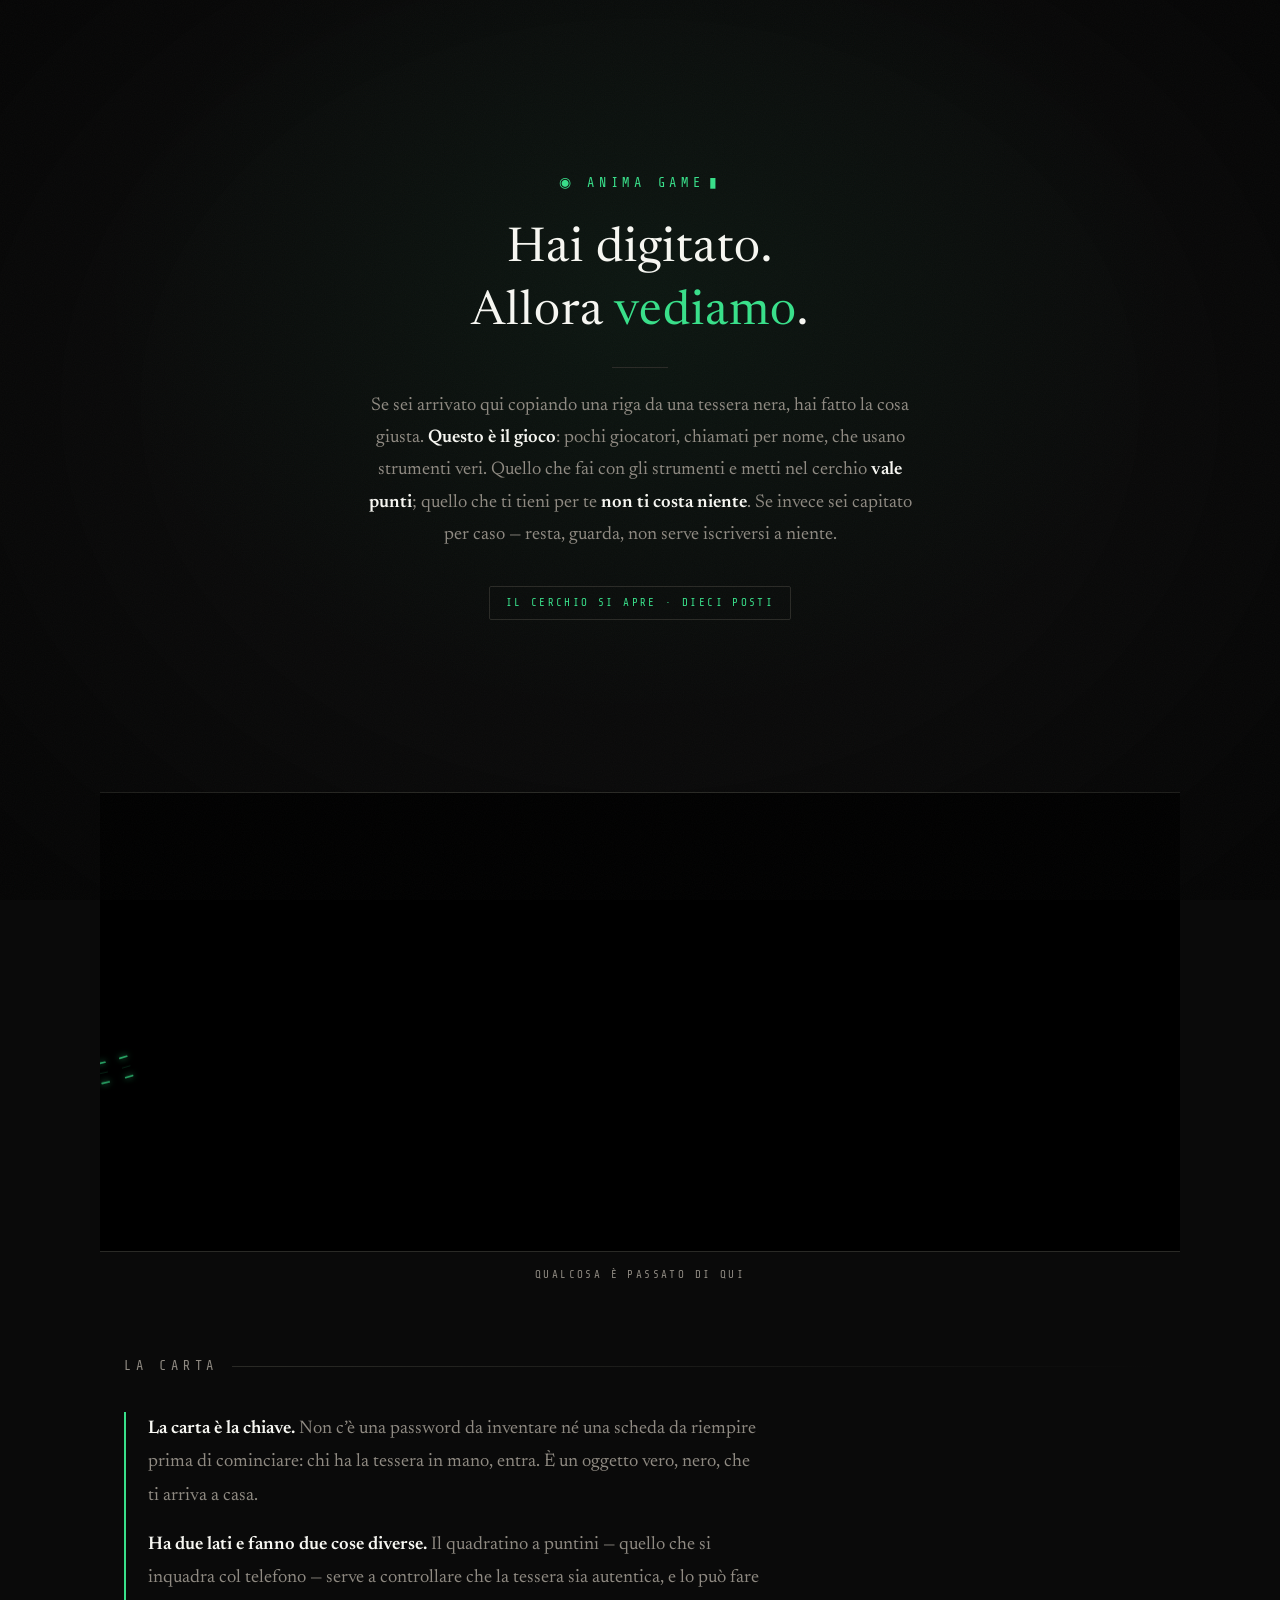
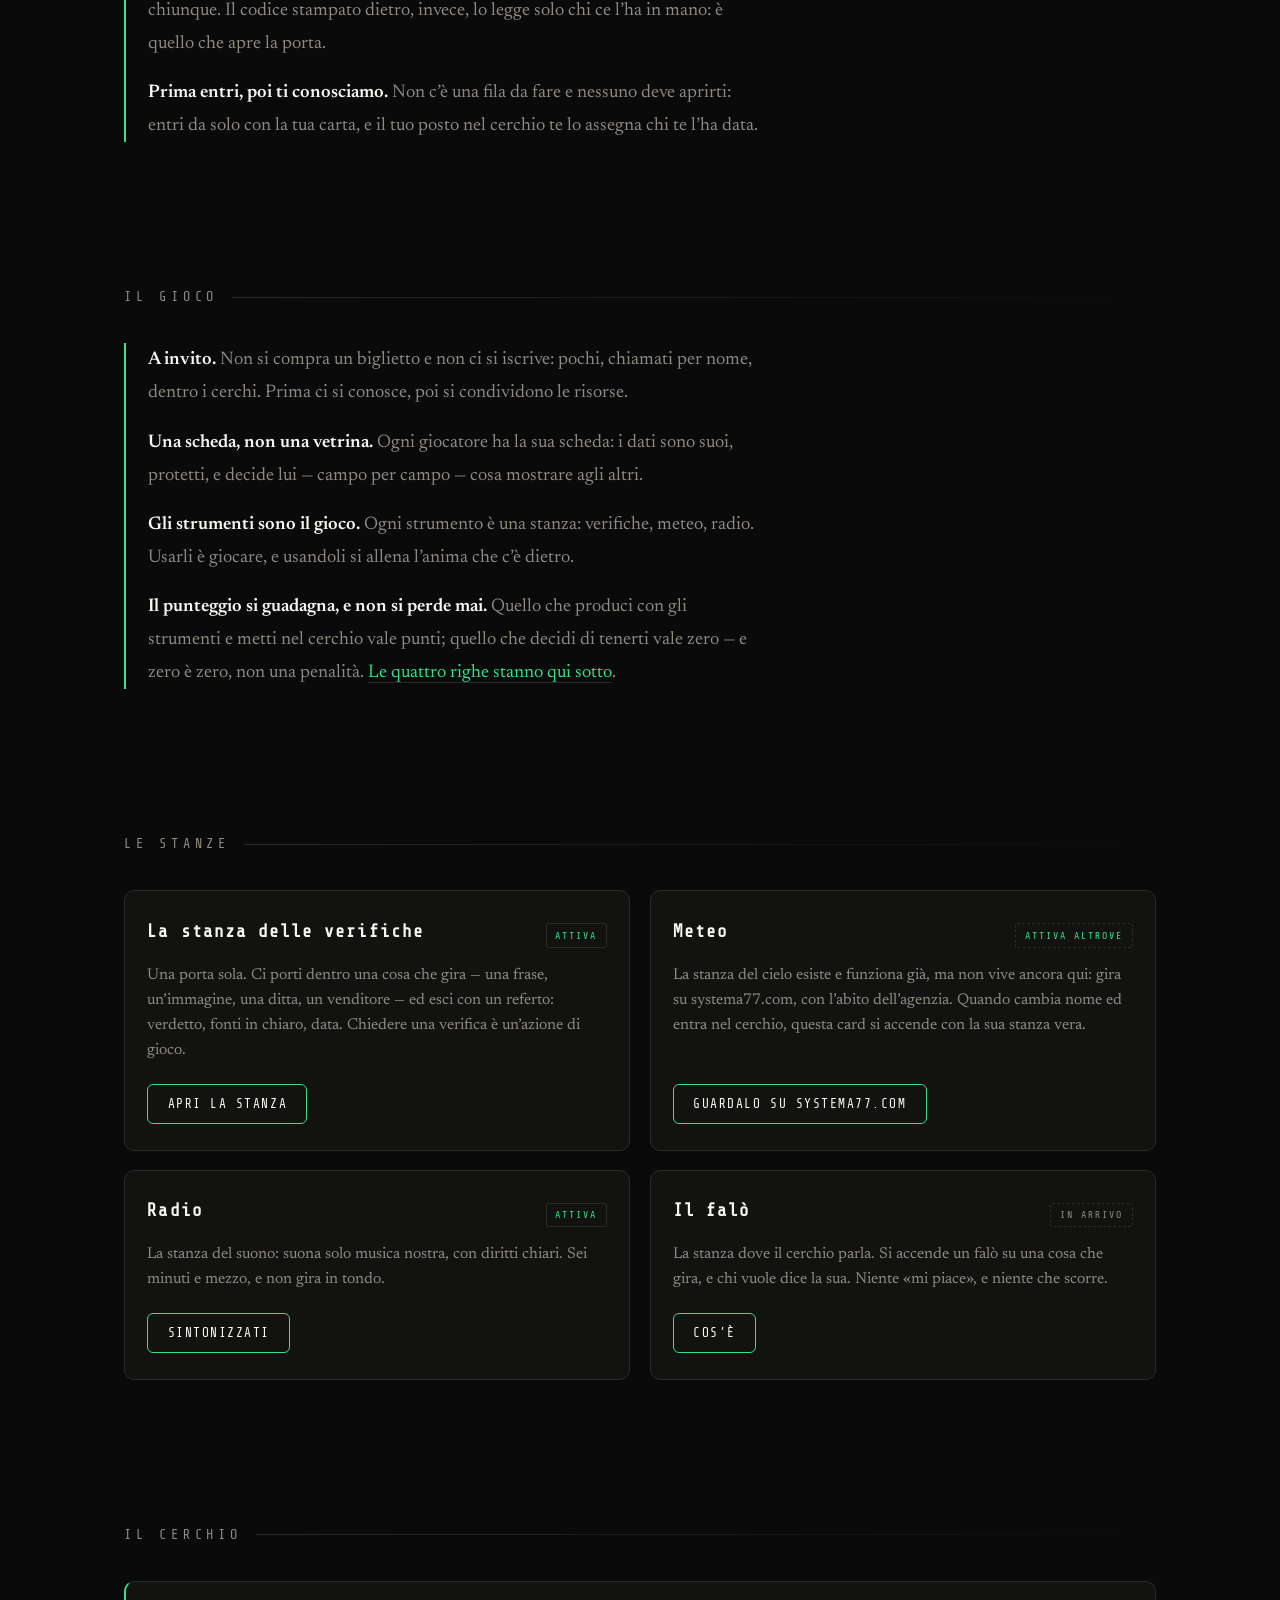
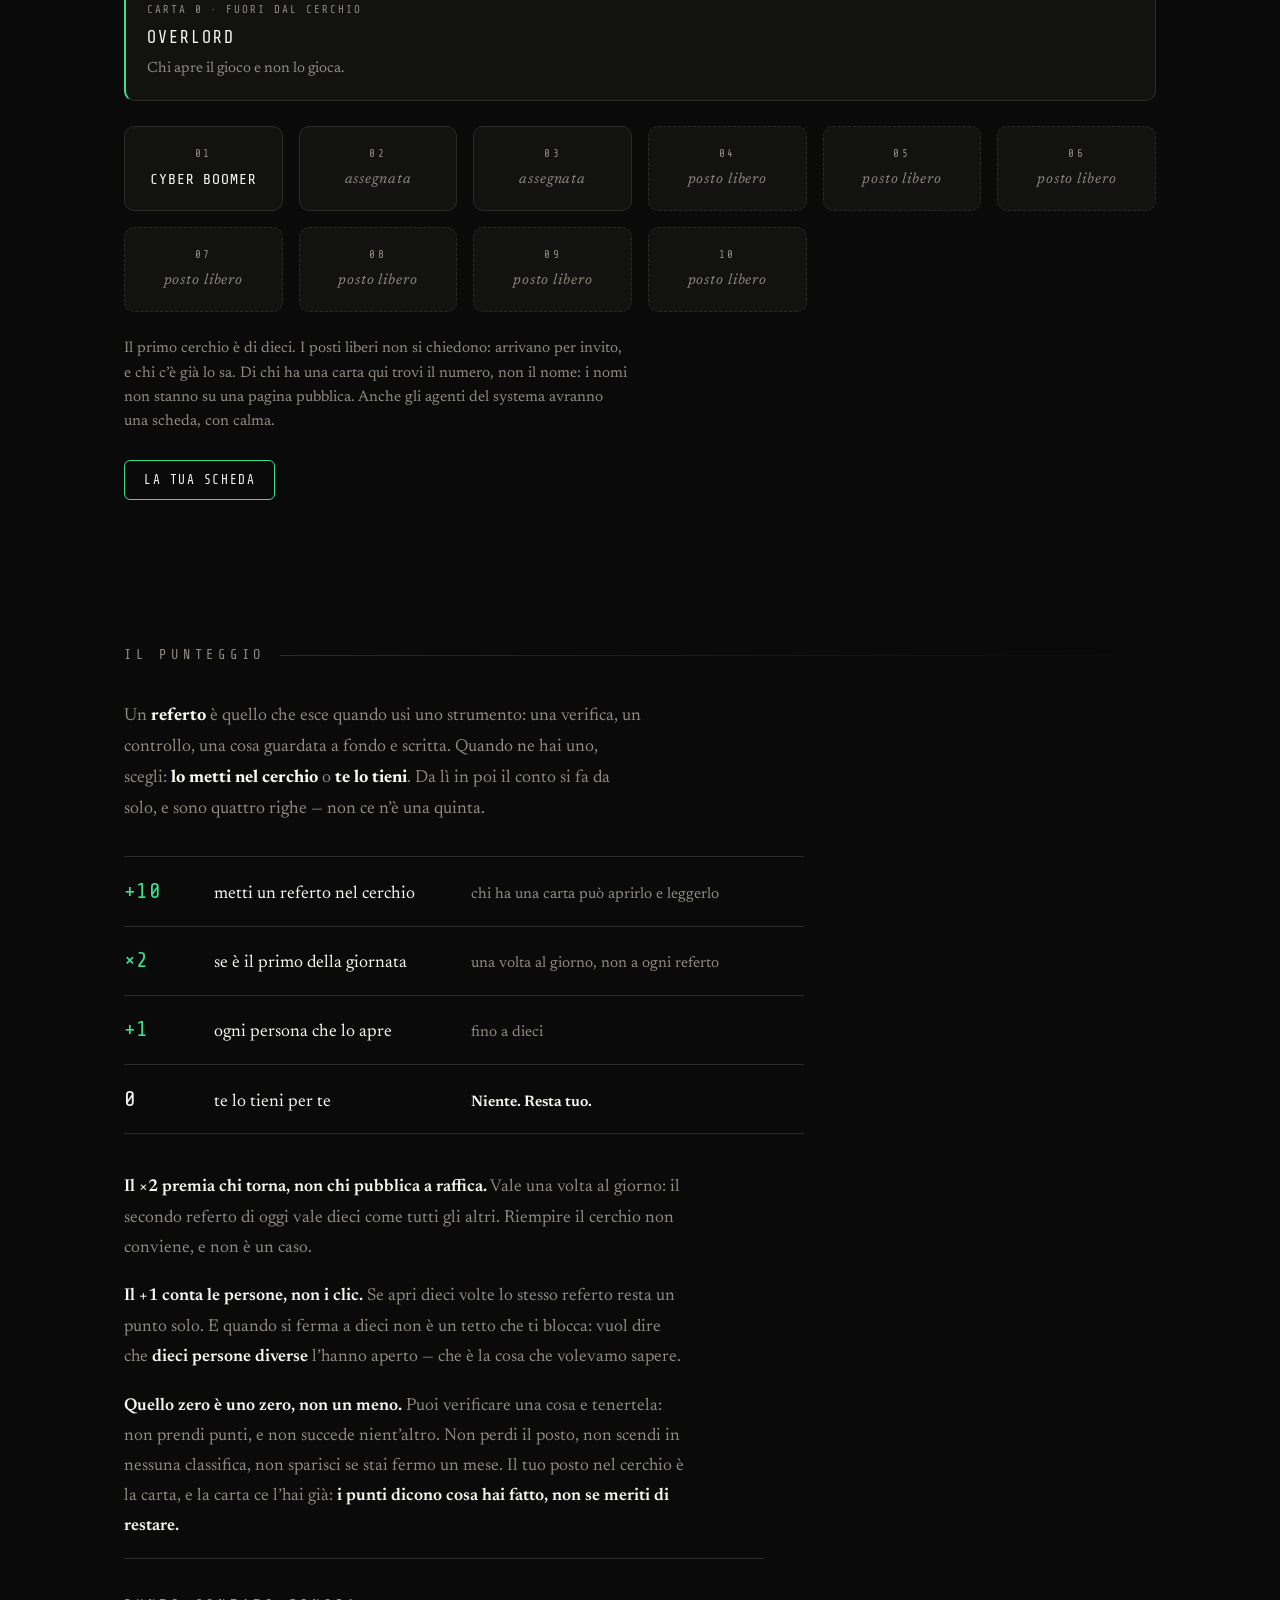
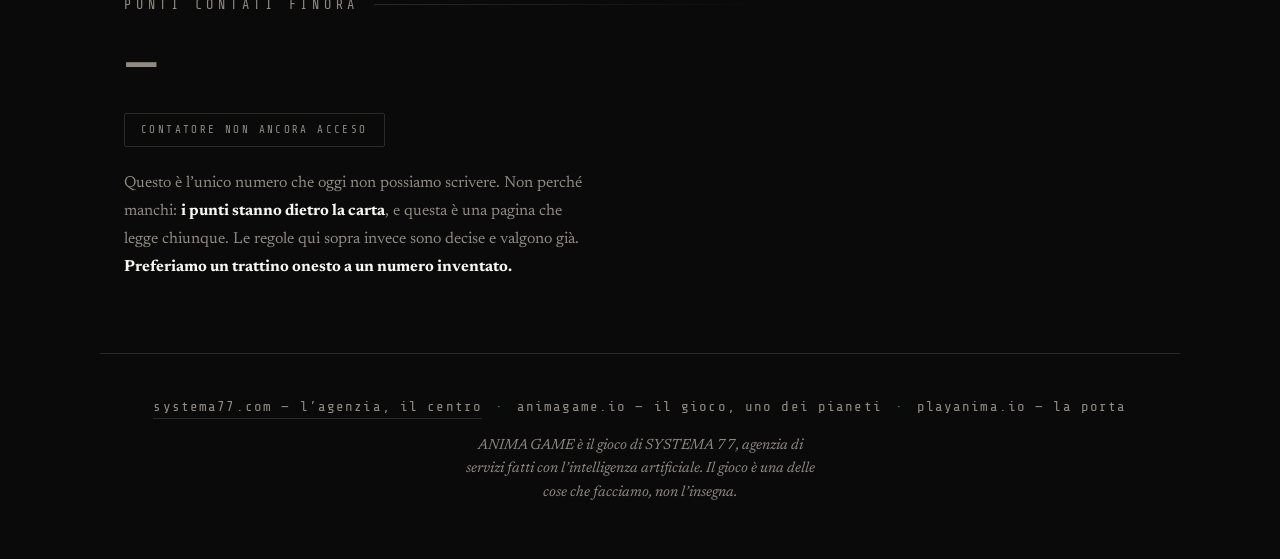
==== gioco.html @ e82c66fe "JUDY: la porta — animagame.io diventa una soglia Ordine del Direttore, 04/09: «si arriva. se hai una" ====
<!doctype html>
<html lang="it">
<head>
<meta charset="utf-8">
<meta name="viewport" content="width=device-width, initial-scale=1">
<title>Il gioco — ANIMA GAME</title>
<meta name="description" content="ANIMA GAME — il gioco a invito del SYSTEMA 77. Giocatori, schede, cerchi, strumenti veri.">
<link rel="icon" type="image/svg+xml" href="assets/favicon.svg">
<link rel="preconnect" href="https://fonts.googleapis.com">
<link rel="preconnect" href="https://fonts.gstatic.com" crossorigin>
<link rel="stylesheet" href="https://fonts.googleapis.com/css2?family=Newsreader:ital,opsz,wght@0,6..72,400;0,6..72,600;1,6..72,400&family=Share+Tech+Mono&display=swap">
<link rel="stylesheet" href="assets/stile.css">
<style>
  /* ── HERO ── */
  .hero {
    display: flex;
    flex-direction: column;
    align-items: center;
    justify-content: center;
    min-height: 88vh;
    padding: 2rem 1.5rem;
    text-align: center;
    position: relative;
  }
  .hero::before {
    content: '';
    position: absolute;
    inset: 0;
    background: radial-gradient(ellipse at 50% 38%, rgba(56, 224, 138, .06), transparent 60%);
    pointer-events: none;
  }
  .hero-inner { position: relative; animation: salita .9s ease-out both; }
  .hero .marca { margin-bottom: 1.6rem; }
  .hero h1 {
    font-size: clamp(1.8rem, 5.5vw, 3rem);
    font-weight: 400;
    letter-spacing: .02em;
    line-height: 1.3;
    margin-bottom: 1.2rem;
  }
  .hero h1 b { color: var(--verde); font-weight: 400; }
  .riga { width: 3.5rem; height: 1px; background: var(--linea); margin: 1.4rem auto; }
  .hero .patto {
    max-width: 34rem;
    margin: 0 auto;
    color: var(--muto);
    font-size: clamp(1rem, 2.3vw, 1.15rem);
    line-height: 1.75;
  }
  .hero .patto strong { color: var(--carta); font-weight: 600; }
  .hero .pill { margin-top: 2.2rem; }

  /* ── REGOLE ── */
  .regole {
    max-width: 640px;
    border-left: 2px solid var(--verde);
    padding-left: 1.4rem;
  }
  .regole p {
    font-size: clamp(1rem, 2.2vw, 1.15rem);
    line-height: 1.8;
    color: var(--muto);
  }
  .regole p + p { margin-top: 1rem; }
  .regole strong { color: var(--carta); font-weight: 600; }
  .regole a {
    color: var(--verde);
    text-decoration: none;
    border-bottom: 1px solid var(--linea);
  }
  .regole a:hover, .regole a:focus-visible { border-color: var(--verde); }

  /* ── STRUMENTI (le stanze) ── */
  .griglia-strumenti {
    display: grid;
    grid-template-columns: 1fr;
    gap: 1.2rem;
  }
  @media (min-width: 720px) {
    .griglia-strumenti { grid-template-columns: 1fr 1fr; }
  }
  .stato-riga {
    display: flex;
    align-items: center;
    justify-content: space-between;
    gap: .8rem;
    margin-bottom: .55rem;
  }
  .stato {
    font-family: var(--font-mono);
    font-size: .62rem;
    letter-spacing: .2em;
    text-transform: uppercase;
    color: var(--verde);
    border: 1px solid var(--linea);
    border-radius: 2px;
    padding: .2rem .55rem;
    white-space: nowrap;
  }
  .stato.spento { color: var(--muto); border-style: dashed; }
  /* Vero e funzionante, ma non ancora di casa qui: verde (funziona) + bordo
     tratteggiato (non ha ancora la sua stanza nel cerchio). JUDY, 2026-09-04. */
  .stato.altrove { border-style: dashed; }

  /* ── GIOCATORI ── */
  .griglia-giocatori {
    display: grid;
    grid-template-columns: repeat(auto-fill, minmax(150px, 1fr));
    gap: 1rem;
  }
  .slot {
    background: var(--fondo);
    border: 1px solid var(--linea);
    border-radius: 10px;
    padding: 1.1rem 1rem 1.2rem;
    text-align: center;
    transition: border-color .3s ease;
  }
  .slot:hover { border-color: var(--verde); }
  .slot .numero {
    font-family: var(--font-mono);
    font-size: .68rem;
    letter-spacing: .25em;
    color: var(--muto);
    margin-bottom: .5rem;
  }
  .slot .nome {
    font-family: var(--font-mono);
    font-size: .92rem;
    letter-spacing: .06em;
    color: var(--carta);
    line-height: 1.4;
  }
  .slot.libero { border-style: dashed; }
  .slot.libero .nome { color: var(--muto); font-style: italic; font-family: var(--font-serif); }
  /* posto assegnato: c'è qualcuno, ma il nome non è affare di una pagina pubblica */
  .slot.preso .nome { color: var(--muto); font-style: italic; font-family: var(--font-serif); }
  /* la carta 0 sta fuori dal cerchio: larga, sola, sopra la griglia */
  .slot.fuori {
    text-align: left;
    padding: 1.2rem 1.3rem;
    margin-bottom: 1.6rem;
    border-left: 2px solid var(--verde);
  }
  .slot.fuori .numero { letter-spacing: .18em; text-transform: uppercase; }
  .slot.fuori .nome { font-size: 1.05rem; letter-spacing: .12em; }
  .fuori-nota {
    margin-top: .45rem;
    font-family: var(--font-serif);
    font-size: .92rem;
    color: var(--muto);
  }
  .nota-slot {
    margin-top: 1.6rem;
    font-size: .95rem;
    color: var(--muto);
    max-width: 56ch;
  }

  /* ── PUNTEGGIO ── */
  .punteggio-box {
    display: flex;
    flex-direction: column;
    gap: 1.2rem;
    max-width: 640px;
  }
  .contatore {
    font-family: var(--font-mono);
    font-size: clamp(2.4rem, 8vw, 4rem);
    color: var(--verde);
    line-height: 1;
  }
  .contatore .unita {
    display: block;
    font-family: var(--font-mono);
    font-size: .68rem;
    letter-spacing: .25em;
    text-transform: uppercase;
    color: var(--muto);
    margin-top: .6rem;
  }
  .punteggio-box p {
    color: var(--muto);
    font-size: clamp(1rem, 2.2vw, 1.1rem);
    line-height: 1.75;
    max-width: 52ch;
  }
  .punteggio-box strong { color: var(--carta); }

  /* ── LA TABELLINA ──
     Quattro righe, stesso peso visivo. Lo zero NON è mutato e NON è rosso:
     è bianco pieno come le altre. Il colore fa metà del lavoro che dovrebbero
     fare le parole — un gesto che non frutta non è un gesto punito. */
  .tabellina {
    max-width: 680px;
    border-top: 1px solid var(--linea);
  }
  .riga-punti {
    display: grid;
    grid-template-columns: 4.5rem 1fr;
    gap: .2rem 1.1rem;
    padding: 1.05rem 0;
    border-bottom: 1px solid var(--linea);
    align-items: baseline;
  }
  @media (min-width: 720px) {
    .riga-punti { grid-template-columns: 4.5rem 15rem 1fr; align-items: baseline; }
  }
  .riga-punti .p {
    font-family: var(--font-mono);
    font-size: 1.35rem;
    color: var(--verde);
    letter-spacing: .02em;
  }
  .riga-punti.zero .p { color: var(--carta); }
  .riga-punti .gesto {
    color: var(--carta);
    font-size: clamp(1rem, 2.2vw, 1.1rem);
    line-height: 1.5;
  }
  .riga-punti .cosa {
    grid-column: 2 / -1;
    color: var(--muto);
    font-size: .95rem;
    line-height: 1.6;
  }
  @media (min-width: 720px) {
    .riga-punti .cosa { grid-column: 3; }
  }
  .riga-punti .cosa b { color: var(--carta); font-weight: 600; }

  .chiose { max-width: 640px; display: flex; flex-direction: column; gap: 1.15rem; }
  .chiose p {
    color: var(--muto);
    font-size: clamp(1rem, 2.2vw, 1.08rem);
    line-height: 1.75;
    max-width: 56ch;
  }
  .chiose p strong { color: var(--carta); font-weight: 600; }
  .contatore-box {
    margin-top: 1rem;
    padding-top: 2.2rem;
    border-top: 1px solid var(--linea);
    max-width: 640px;
  }
  /* il trattino non è verde: il verde sono i punti veri, e qui non ce ne sono
     ancora. Un segnaposto colorato come un dato è un dato finto. */
  .contatore.spento { color: var(--muto); }

  /* ── IL SOLCO ──
     La banda sta DA SOLA fra la prima schermata e «la carta»: mai dietro al
     testo, mai due per pagina. Il nero è il fondo, il verde è il passaggio. */
  .solco {
    max-width: 1080px;
    margin: 0 auto;
    aspect-ratio: 2.35 / 1;
    background: #000;
    border-top: 1px solid var(--linea);
    border-bottom: 1px solid var(--linea);
    touch-action: pan-y;
  }
  .solco-didascalia {
    max-width: 1080px;
    margin: .9rem auto 0;
    padding: 0 1.5rem;
    font-family: var(--font-mono);
    font-size: .68rem;
    letter-spacing: .22em;
    text-transform: uppercase;
    color: var(--muto);
    text-align: center;
  }
</style>
</head>
<body>

  <!-- ═══ HERO ═══ -->
  <!-- Porta B della carta: chi arriva qui ha DIGITATO «> playanima.io», non scansionato.
       La porta A (il QR → la pagina che verifica la carta) dice «questa carta è autentica»
       ed è registro freddo: qui non si ripete, si accoglie. -->
  <section class="hero">
    <div class="hero-inner">
      <p class="marca cursore">&#9673; Anima Game</p>
      <h1>Hai digitato.<br>Allora <b>vediamo</b>.</h1>
      <div class="riga"></div>
      <p class="patto">
        Se sei arrivato qui copiando una riga da una tessera nera,
        hai fatto la cosa giusta. <strong>Questo è il gioco</strong>:
        pochi giocatori, chiamati per nome, che usano strumenti veri.
        Quello che fai con gli strumenti e metti nel cerchio <strong>vale punti</strong>;
        quello che ti tieni per te <strong>non ti costa niente</strong>.
        Se invece sei capitato per caso — resta, guarda, non serve iscriversi a niente.
      </p>
      <span class="pill">Il cerchio si apre &middot; dieci posti</span>
    </div>
  </section>

  <!-- ═══ IL SOLCO — ACCESO il 30/08 ═══
       Regalo di JUDY, assegnato al gioco dal Direttore il 10/08. Restato spento
       venti giorni per una ragione giusta: **nessuno l'aveva visto muoversi.**
       Ora è stato visto, in Chromium, alle larghezze vere — e prima di vederlo
       si è scoperto perché non andava acceso com'era:

         · la sbiadita non sbiadiva (`destination-out` a 0.018 su canvas 8 bit
           si blocca ad alpha 25/255): l'inchiostro saliva e basta, 4,5% a 5s →
           49,6% a 90s su 390px, contro un tetto di casa del 10%;
         · `unaPassata()` — la versione per chi ha chiesto meno movimento —
           attraversava dal 5% al 34% della banda e si fermava lì;
         · il default del colore era #F2E205, il giallo dell'agenzia.

       Tutte e tre riparate in `assets/solco.js` (JUDY, 30/08). Collaudo in
       Chromium headless, 100s a 390/768/1280/1440px, sempre a 60fps:
         · l'inchiostro SI ASSESTA e ci resta — 390px 2,91% (15s) · 3,52% (90s)
           · 3,31% (100s); le tre larghezze maggiori fra 1,3% e 1,5%;
         · la passata ferma attraversa il 100% della banda (era 5–34%);
         · col dito addosso per 60s il picco è 5,46%, contro un tetto del 10%.
       La vita di un cingolo si ricava dalla banda, così il solco è lungo uguale
       ovunque: a secondi fissi il telefono si riempiva (3,7%) e il desktop
       restava spoglio (0,6%), e la stessa banda raccontava due cose diverse.
       Posto: QUI, fra la prima schermata e «la carta» — la soglia fra «sei
       arrivato» e «ecco il patto». Una sola per pagina, mai dietro al testo. -->
  <div class="solco" data-solco="#38E08A"></div>
  <p class="solco-didascalia">qualcosa è passato di qui</p>

  <!-- ═══ LA CARTA ═══ -->
  <!-- Le due porte della tessera. Regola SQUELCH 06/08: se raccontano la stessa cosa,
       una delle due è sprecata. La verifica dice SE la carta è vera; qui si dice COS'È. -->
  <section class="sezione" id="la-carta">
    <p class="etichetta">la carta</p>
    <div class="regole">
      <p><strong>La carta è la chiave.</strong> Non c&rsquo;è una password da inventare
         né una scheda da riempire prima di cominciare: chi ha la tessera in mano, entra.
         È un oggetto vero, nero, che ti arriva a casa.</p>
      <p><strong>Ha due lati e fanno due cose diverse.</strong> Il quadratino a puntini
         — quello che si inquadra col telefono — serve a controllare che la tessera
         sia autentica, e lo può fare chiunque. Il codice stampato dietro, invece,
         lo legge solo chi ce l&rsquo;ha in mano: è quello che apre la porta.</p>
      <p><strong>Prima entri, poi ti conosciamo.</strong> Non c&rsquo;è una fila da fare
         e nessuno deve aprirti: entri da solo con la tua carta, e il tuo posto
         nel cerchio te lo assegna chi te l&rsquo;ha data.</p>
    </div>
  </section>

  <!-- ═══ IL GIOCO ═══ -->
  <section class="sezione" id="il-gioco">
    <p class="etichetta">il gioco</p>
    <div class="regole">
      <p><strong>A invito.</strong> Non si compra un biglietto e non ci si iscrive:
         pochi, chiamati per nome, dentro i cerchi. Prima ci si conosce, poi si condividono le risorse.</p>
      <p><strong>Una scheda, non una vetrina.</strong> Ogni giocatore ha la sua scheda:
         i dati sono suoi, protetti, e decide lui — campo per campo — cosa mostrare agli altri.</p>
      <p><strong>Gli strumenti sono il gioco.</strong> Ogni strumento è una stanza:
         verifiche, meteo, radio. Usarli è giocare, e usandoli si allena l&rsquo;anima che c&rsquo;è dietro.</p>
      <p><strong>Il punteggio si guadagna, e non si perde mai.</strong> Quello che
         produci con gli strumenti e metti nel cerchio vale punti; quello che decidi
         di tenerti vale zero — e zero è zero, non una penalità.
         <a href="#punteggio">Le quattro righe stanno qui sotto</a>.</p>
    </div>
  </section>

  <!-- ═══ STRUMENTI ═══ -->
  <!-- Ogni strumento è una STANZA del gioco (binario JUDY §5): la home apre le stanze,
       le stanze incorniciano gli strumenti. Le mete vive stanno in strumenti.html. -->
  <section class="sezione" id="strumenti">
    <p class="etichetta">le stanze</p>
    <div class="griglia-strumenti">

      <!-- ⬜ NOME-DEFINITIVO · qui c'erano DUE card di verifica, e mandavano
           il giocatore a scegliere lo sportello prima di sapere cosa aveva in
           mano. Ordine del Direttore 30/08: una porta sola. Il titolo qui sotto
           è un segnaposto neutro — il nome vero lo sceglie lui. -->
      <article class="card">
        <div class="stato-riga">
          <h3 data-nome="segnaposto">La stanza delle verifiche</h3>
          <span class="stato">attiva</span>
        </div>
        <p>Una porta sola. Ci porti dentro una cosa che gira — una frase, un&rsquo;immagine,
           una ditta, un venditore — ed esci con un referto: verdetto, fonti in chiaro,
           data. Chiedere una verifica è un&rsquo;azione di gioco.</p>
        <a class="btn" href="verifiche.html">Apri la stanza</a>
      </article>

      <!-- Era "in arrivo": falso dal 19/08, il motore (AURA) è online. Non ha
           ancora una stanza sua qui dentro, quindi non è "attiva" come le altre:
           è vera e funziona altrove. Nessun indirizzo cyberboomer.io ai giocatori:
           l'indirizzo pubblico è quello dell'agenzia. JUDY, 2026-09-04. -->
      <article class="card">
        <div class="stato-riga"><h3>Meteo</h3><span class="stato altrove">attiva altrove</span></div>
        <p>La stanza del cielo esiste e funziona gi&agrave;, ma non vive ancora qui:
           gira su systema77.com, con l&rsquo;abito dell&rsquo;agenzia. Quando cambia
           nome ed entra nel cerchio, questa card si accende con la sua stanza vera.</p>
        <a class="btn" href="https://systema77.com/meteo.html">Guardalo su systema77.com</a>
      </article>

      <article class="card">
        <div class="stato-riga"><h3>Radio</h3><span class="stato">attiva</span></div>
        <p>La stanza del suono: suona solo musica nostra, con diritti chiari.
           Sei minuti e mezzo, e non gira in tondo.</p>
        <a class="btn" href="https://radio-anima.pages.dev/">Sintonizzati</a>
      </article>

      <!-- Stanza D — IL FALÒ. Ordine del Direttore dell'08/08, direzione JUDY
           (JUDY/PROGETTO-FALO-interazioni-cerchio.md). ⛔ Nessun numero qui:
           i punti del falò (v1.1) aspettano la ratifica del Direttore.
           ⛔ Lessico: mai «forum», «thread», «feed», «commenti». Mai «social». -->
      <article class="card">
        <div class="stato-riga"><h3>Il falò</h3><span class="stato spento">in arrivo</span></div>
        <p>La stanza dove il cerchio parla. Si accende un falò su una cosa che gira,
           e chi vuole dice la sua. Niente «mi piace», e niente che scorre.</p>
        <a class="btn" href="strumenti.html#falo">Cos&rsquo;è</a>
      </article>

    </div>
  </section>

  <!-- ═══ GIOCATORI ═══ -->
  <!-- 🔴 REGOLA DURA: nessun nome di persona reale in questo repo — è pubblico due volte
       (sito + raw). I giocatori 2 e 3 sono persone vere: appaiono come «assegnata», MAI
       col nome. «Cyber Boomer» è un personaggio pubblico, non una persona: può stare.
       Roster: ROSTER-E-CICLO.md 06/08 — la carta 0 è FUORI dal conteggio, non gioca. -->
  <section class="sezione" id="giocatori">
    <p class="etichetta">il cerchio</p>

    <div class="slot fuori">
      <div class="numero">carta 0 &middot; fuori dal cerchio</div>
      <div class="nome">OVERLORD</div>
      <p class="fuori-nota">Chi apre il gioco e non lo gioca.</p>
    </div>

    <div class="griglia-giocatori">
      <div class="slot">
        <div class="numero">01</div>
        <div class="nome">CYBER&nbsp;BOOMER</div>
      </div>
      <div class="slot preso"><div class="numero">02</div><div class="nome">assegnata</div></div>
      <div class="slot preso"><div class="numero">03</div><div class="nome">assegnata</div></div>
      <div class="slot libero"><div class="numero">04</div><div class="nome">posto libero</div></div>
      <div class="slot libero"><div class="numero">05</div><div class="nome">posto libero</div></div>
      <div class="slot libero"><div class="numero">06</div><div class="nome">posto libero</div></div>
      <div class="slot libero"><div class="numero">07</div><div class="nome">posto libero</div></div>
      <div class="slot libero"><div class="numero">08</div><div class="nome">posto libero</div></div>
      <div class="slot libero"><div class="numero">09</div><div class="nome">posto libero</div></div>
      <div class="slot libero"><div class="numero">10</div><div class="nome">posto libero</div></div>
    </div>
    <p class="nota-slot">Il primo cerchio è di dieci. I posti liberi non si chiedono:
       arrivano per invito, e chi c&rsquo;è già lo sa. Di chi ha una carta qui trovi
       il numero, non il nome: i nomi non stanno su una pagina pubblica.
       Anche gli agenti del systema avranno una scheda, con calma.</p>
    <p style="margin-top:1.6rem"><a class="btn" href="scheda.html">La tua scheda</a></p>
  </section>

  <!-- ═══ PUNTEGGIO ═══ -->
  <!-- 🟢 Punteggio v1 RATIFICATO dal Direttore l'08/08 («super. confermo»), fonte
       SQUELCH/DA-JUDY-punteggio-ratificato.md — e già implementato nel Worker
       (SQUELCH/worker-punti/src/worker.js, righe 251-299).
       ⚠️ Qui NON si inventa niente: le REGOLE sono canone e si possono dire oggi;
       il CONTATORE è un numero vivo e resta un trattino finché il Worker non è
       online. Sono due cose diverse, e confonderle ha tenuto muta questa pagina.
       ⛔ L'estensione v1.1 del falò (+5 / +2) NON è ratificata: non compare qui. -->
  <section class="sezione" id="punteggio">
    <p class="etichetta">il punteggio</p>

    <div class="punteggio-box">
      <p>Un <strong>referto</strong> è quello che esce quando usi uno strumento:
         una verifica, un controllo, una cosa guardata a fondo e scritta.
         Quando ne hai uno, scegli: <strong>lo metti nel cerchio</strong> o
         <strong>te lo tieni</strong>. Da lì in poi il conto si fa da solo,
         e sono quattro righe — non ce n&rsquo;è una quinta.</p>
    </div>

    <div class="tabellina" style="margin-top:2rem">
      <div class="riga-punti">
        <span class="p">+10</span>
        <span class="gesto">metti un referto nel cerchio</span>
        <span class="cosa">chi ha una carta può aprirlo e leggerlo</span>
      </div>
      <div class="riga-punti">
        <span class="p">&times;2</span>
        <span class="gesto">se è il primo della giornata</span>
        <span class="cosa">una volta al giorno, non a ogni referto</span>
      </div>
      <div class="riga-punti">
        <span class="p">+1</span>
        <span class="gesto">ogni persona che lo apre</span>
        <span class="cosa">fino a dieci</span>
      </div>
      <div class="riga-punti zero">
        <span class="p">0</span>
        <span class="gesto">te lo tieni per te</span>
        <span class="cosa"><b>Niente. Resta tuo.</b></span>
      </div>
    </div>

    <div class="chiose" style="margin-top:2.4rem">
      <p><strong>Il &times;2 premia chi torna, non chi pubblica a raffica.</strong>
         Vale una volta al giorno: il secondo referto di oggi vale dieci come tutti
         gli altri. Riempire il cerchio non conviene, e non è un caso.</p>

      <p><strong>Il +1 conta le persone, non i clic.</strong> Se apri dieci volte
         lo stesso referto resta un punto solo. E quando si ferma a dieci non è un
         tetto che ti blocca: vuol dire che <strong>dieci persone diverse</strong>
         l&rsquo;hanno aperto — che è la cosa che volevamo sapere.</p>

      <p><strong>Quello zero è uno zero, non un meno.</strong> Puoi verificare una
         cosa e tenertela: non prendi punti, e non succede nient&rsquo;altro.
         Non perdi il posto, non scendi in nessuna classifica, non sparisci se stai
         fermo un mese. Il tuo posto nel cerchio è la carta, e la carta ce l&rsquo;hai
         già: <strong>i punti dicono cosa hai fatto, non se meriti di restare.</strong></p>
    </div>

    <div class="contatore-box">
      <p class="etichetta" style="margin-bottom:1rem">punti contati finora</p>
      <div class="contatore spento">&mdash;</div>
      <span class="pill spenta" style="margin-top:1.1rem">contatore non ancora acceso</span>
      <p style="color:var(--muto);max-width:52ch;margin-top:1.4rem;line-height:1.75">
         Questo è l&rsquo;unico numero che oggi non possiamo scrivere. Non perché
         manchi: <strong style="color:var(--carta)">i punti stanno dietro la carta</strong>,
         e questa è una pagina che legge chiunque. Le regole qui sopra invece sono
         decise e valgono già.
         <strong style="color:var(--carta)">Preferiamo un trattino onesto a un numero
         inventato.</strong></p>
    </div>
  </section>

  <!-- ═══ FOOTER ═══ -->
  <!-- Architettura, parole del Direttore 06/08: «SYSTEMA 77 è il centro del sistema solare,
       attorno la costellazione di Cyber Boomer». ANIMA GAME è UNO dei pianeti, non il centro:
       il footer deve dirlo, non lasciar credere che il gioco sia l'agenzia.
       ⚠️ anima.solar NON è linkato di proposito: oggi serve «Presto qui» e manderebbe
       la gente a credere che il gioco non esista (accertato da D.R.A.G.O. il 06/08).
       Si rimette appena fa 301 qui — la decisione è di ROGUE col Direttore. -->
  <footer class="footer">
    <div class="footer-domini">
      <a href="https://systema77.com">systema77.com &mdash; l&rsquo;agenzia, il centro</a>
      <span class="sep">&middot;</span>
      <span>animagame.io &mdash; il gioco, uno dei pianeti</span>
      <span class="sep">&middot;</span>
      <span>playanima.io &mdash; la porta</span>
    </div>
    <p class="footer-nota">ANIMA GAME è il gioco di SYSTEMA 77, agenzia di servizi fatti con
       l&rsquo;intelligenza artificiale. Il gioco è una delle cose che facciamo, non l&rsquo;insegna.</p>
  </footer>

<script src="assets/solco.js" defer></script>

<!-- creato da ECHO, 2026-08-01 · verde su nero su direzione JUDY, 2026-08-02
     · voce della porta B e roster nuovo, ECHO 2026-08-06 (staffetta maglia 3)
     · il solco riparato e ACCESO col collaudo, JUDY 2026-08-30 -->
</body>
</html>
---- assets/stile.css ----
/* ANIMA GAME — VERDE su NERO (direzione JUDY, DA-JUDY→ECHO 01/08)
   Il colore dei terminali, del «play», della crescita. Il verde è ACCENTO
   (punteggi, stati, azioni, il cursore), mai fondale: il nero domina.
   Mono = macchina (dati, punteggi, etichette) · Serif = umano (la voce del gioco).
   — creato da ECHO, 2026-08-01 · ridipinto su direzione JUDY, 2026-08-02 */

*, *::before, *::after { margin: 0; padding: 0; box-sizing: border-box; }

:root {
  --nero:        #0A0A0A;
  --fondo:       #121210;   /* superficie appena sollevata */
  --verde:       #38E08A;
  --verde-soft:  rgba(56, 224, 138, .08);
  --carta:       #F7F7F2;
  --muto:        #8F8A82;
  --linea:       #2A2A26;
  --font-mono:  'Share Tech Mono', 'Courier New', 'Lucida Console', monospace;
  --font-serif: 'Newsreader', 'Iowan Old Style', 'Palatino Linotype', Palatino, 'Georgia', serif;
}

html { scroll-behavior: smooth; }

body {
  background: var(--nero);
  color: var(--carta);
  font-family: var(--font-serif);
  line-height: 1.6;
  min-height: 100vh;
  overflow-x: hidden;
}

/* vignetta: il buio chiude ai bordi */
body::before {
  content: '';
  position: fixed;
  inset: 0;
  pointer-events: none;
  z-index: 9998;
  background: radial-gradient(ellipse at 50% 45%, transparent 55%, rgba(0, 0, 0, .5) 100%);
}

/* grana leggera (~3%) */
body::after {
  content: '';
  position: fixed;
  inset: 0;
  pointer-events: none;
  z-index: 9999;
  opacity: .03;
  background-image: url("data:image/svg+xml,%3Csvg xmlns='http://www.w3.org/2000/svg' width='140' height='140'%3E%3Cfilter id='n'%3E%3CfeTurbulence type='fractalNoise' baseFrequency='0.9' numOctaves='2' stitchTiles='stitch'/%3E%3C/filter%3E%3Crect width='100%25' height='100%25' filter='url(%23n)'/%3E%3C/svg%3E");
}

/* ── tipografia di servizio ── */
.marca {
  font-family: var(--font-mono);
  letter-spacing: .35em;
  font-size: .85rem;
  color: var(--verde);
  text-transform: uppercase;
}

/* il cursore del terminale: l'accento che respira */
.cursore::after {
  content: '▮';
  color: var(--verde);
  margin-left: .3em;
  animation: lampeggio 1.1s steps(2) infinite;
}
@keyframes lampeggio { 50% { opacity: 0; } }

.etichetta {
  font-family: var(--font-mono);
  font-size: clamp(.7rem, 1.8vw, .85rem);
  letter-spacing: .35em;
  text-transform: uppercase;
  color: var(--muto);
  display: flex;
  align-items: center;
  gap: .9rem;
}
.etichetta::after {
  content: '';
  flex: 1;
  height: 1px;
  background: linear-gradient(90deg, var(--linea), transparent);
}

/* ── struttura ── */
.sezione {
  max-width: 1080px;
  margin: 0 auto;
  padding: 4.5rem 1.5rem;
}
.sezione .etichetta { margin-bottom: 2.2rem; }

/* ── card ── */
.card {
  display: flex;
  flex-direction: column;
  background: var(--fondo);
  border: 1px solid var(--linea);
  border-radius: 10px;
  padding: 1.6rem 1.4rem;
  transition: border-color .3s ease, transform .3s ease;
}
.card:hover,
.card:focus-within {
  border-color: var(--verde);
  transform: translateY(-3px);
}
.card h3 {
  font-family: var(--font-mono);
  font-size: 1.1rem;
  letter-spacing: .06em;
  color: var(--carta);
  margin-bottom: .55rem;
}
.card p {
  color: var(--muto);
  font-size: .98rem;
  line-height: 1.6;
  margin-bottom: 1.3rem;
  flex: 1;
}

/* ── bottoni ── */
.btn {
  display: inline-block;
  align-self: flex-start;
  font-family: var(--font-mono);
  font-size: .8rem;
  letter-spacing: .12em;
  text-transform: uppercase;
  text-decoration: none;
  color: var(--carta);
  background: transparent;
  border: 1px solid var(--verde);
  border-radius: 6px;
  padding: .55rem 1.2rem;
  /* Misurato dal collaudo del 04/09: un <button class="btn"> viene 34,6 px perché
     eredita line-height «normal» dal browser, mentre un <a class="btn"> arriva a 40.
     Un bottone si preme col dito: minimo 40 px per tutti. — D.R.A.G.O., 2026-09-04 */
  min-height: 40px;
  box-sizing: border-box;
  line-height: 1.6;
  cursor: pointer;
  transition: background .25s ease;
}
.btn:hover { background: var(--verde-soft); }
.btn:focus-visible { outline: 2px solid var(--verde); outline-offset: 3px; }
.btn.presto {
  color: var(--muto);
  border-color: var(--linea);
  cursor: not-allowed;
  pointer-events: none;
}

/* ── pill di stato ── */
.pill {
  display: inline-block;
  font-family: var(--font-mono);
  font-size: .68rem;
  letter-spacing: .22em;
  text-transform: uppercase;
  color: var(--verde);
  border: 1px solid var(--linea);
  border-radius: 2px;
  padding: .45rem 1rem;
}
.pill.spenta { color: var(--muto); }

/* ── footer costellazione ── */
.footer {
  max-width: 1080px;
  margin: 0 auto;
  padding: 2.6rem 1.5rem 3.4rem;
  border-top: 1px solid var(--linea);
  display: flex;
  flex-direction: column;
  align-items: center;
  gap: .9rem;
  text-align: center;
}
.footer-domini {
  font-family: var(--font-mono);
  font-size: clamp(.74rem, 2vw, .88rem);
  letter-spacing: .08em;
  color: var(--muto);
  display: flex;
  align-items: center;
  gap: .8rem;
  flex-wrap: wrap;
  justify-content: center;
}
.footer-domini a {
  color: var(--muto);
  text-decoration: none;
  border-bottom: 1px solid var(--linea);
  transition: color .25s ease, border-color .25s ease;
}
.footer-domini a:hover,
.footer-domini a:focus-visible {
  color: var(--verde);
  border-color: var(--verde);
  outline: none;
}
.footer-domini .sep { color: var(--verde); opacity: .7; }
.footer-nota {
  font-family: var(--font-serif);
  font-style: italic;
  font-size: .92rem;
  color: var(--muto);
  max-width: 40ch;
}

@keyframes salita {
  from { opacity: 0; transform: translateY(16px); }
  to   { opacity: 1; transform: none; }
}

@media (prefers-reduced-motion: reduce) {
  *, *::before, *::after { animation: none !important; }
}
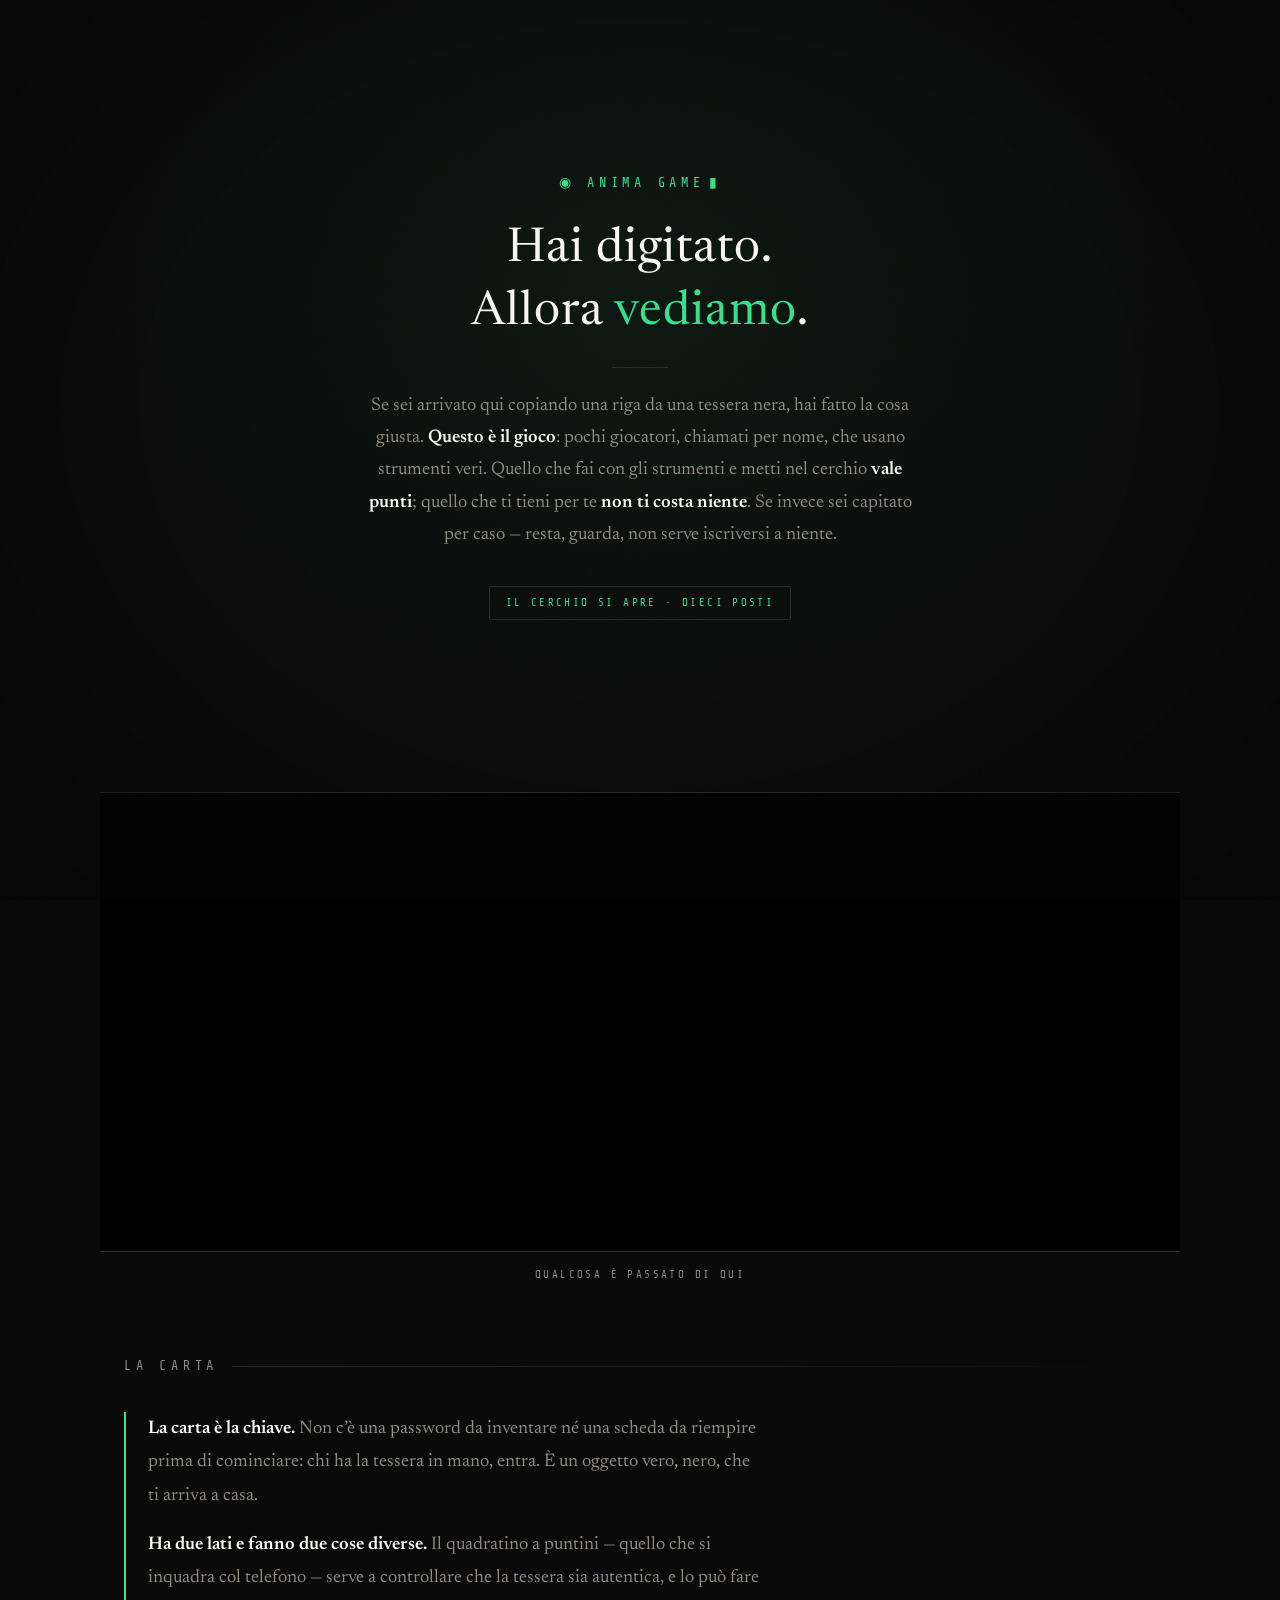
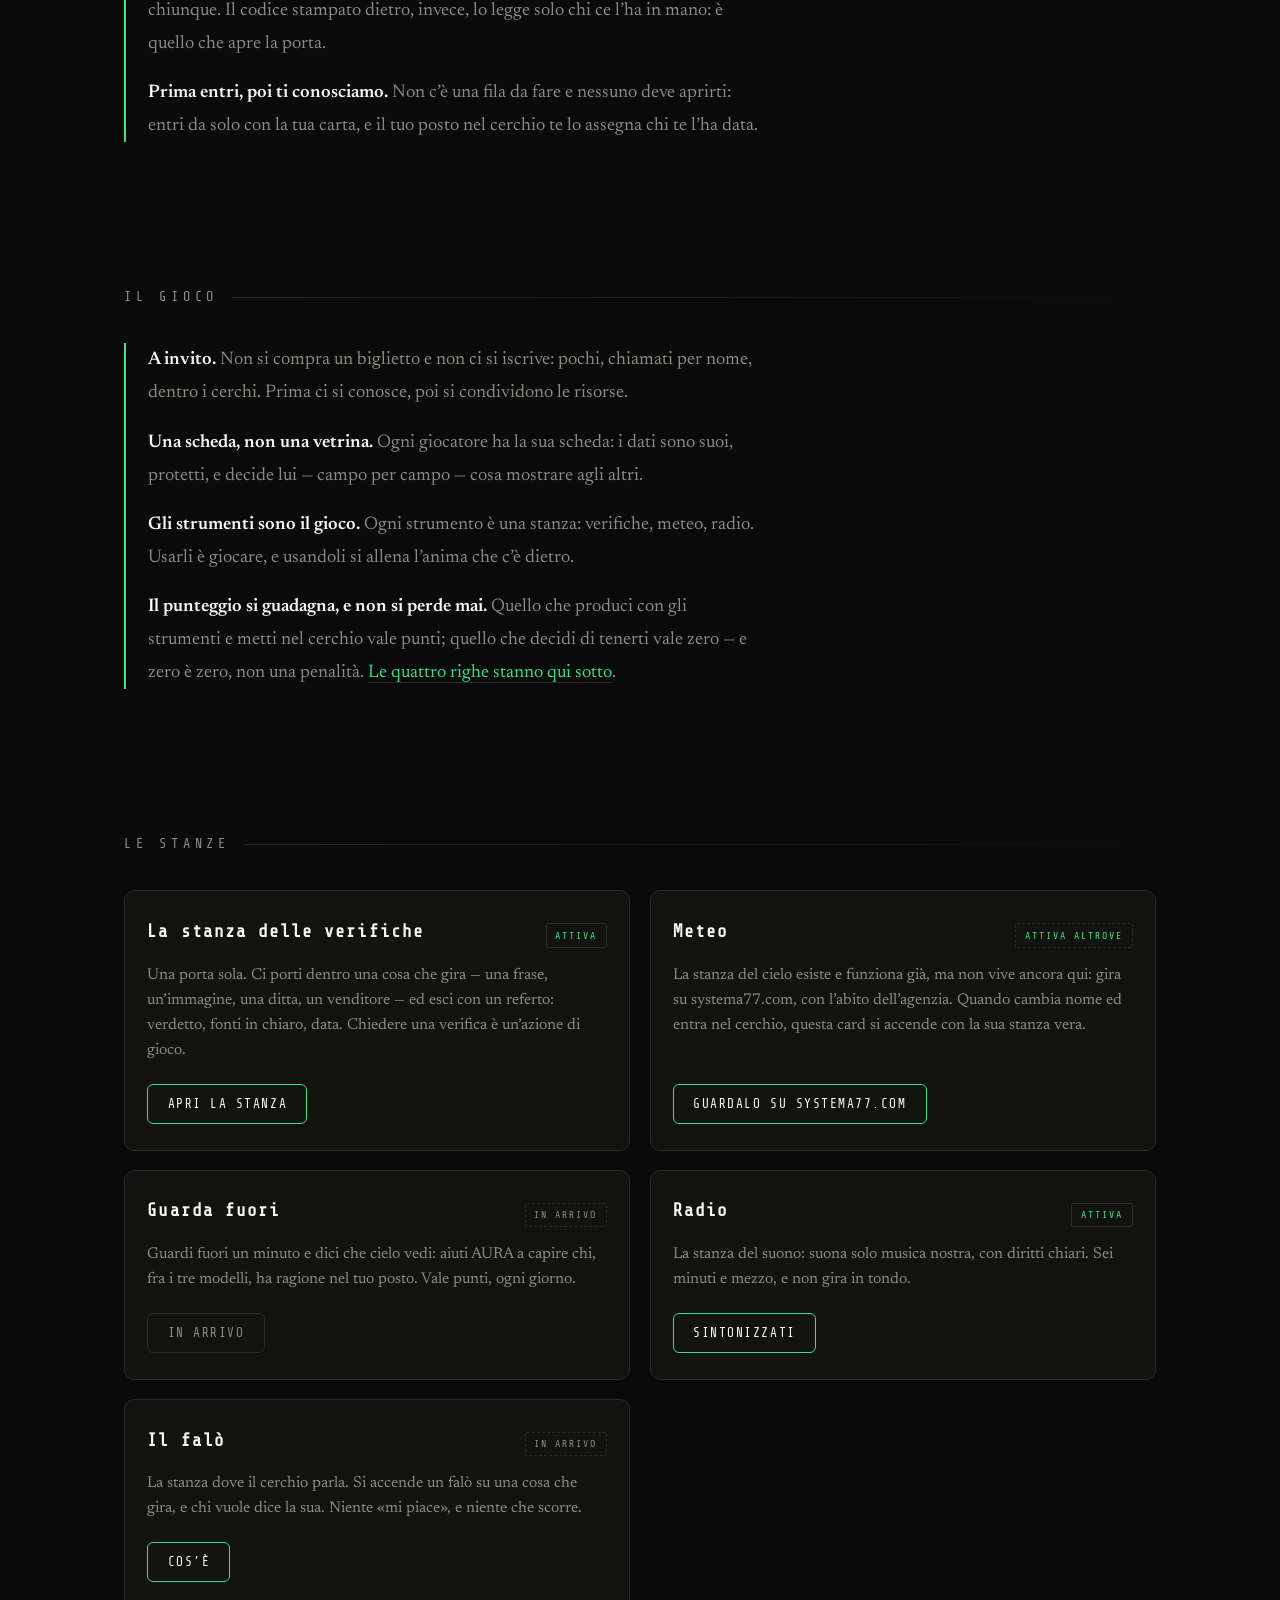
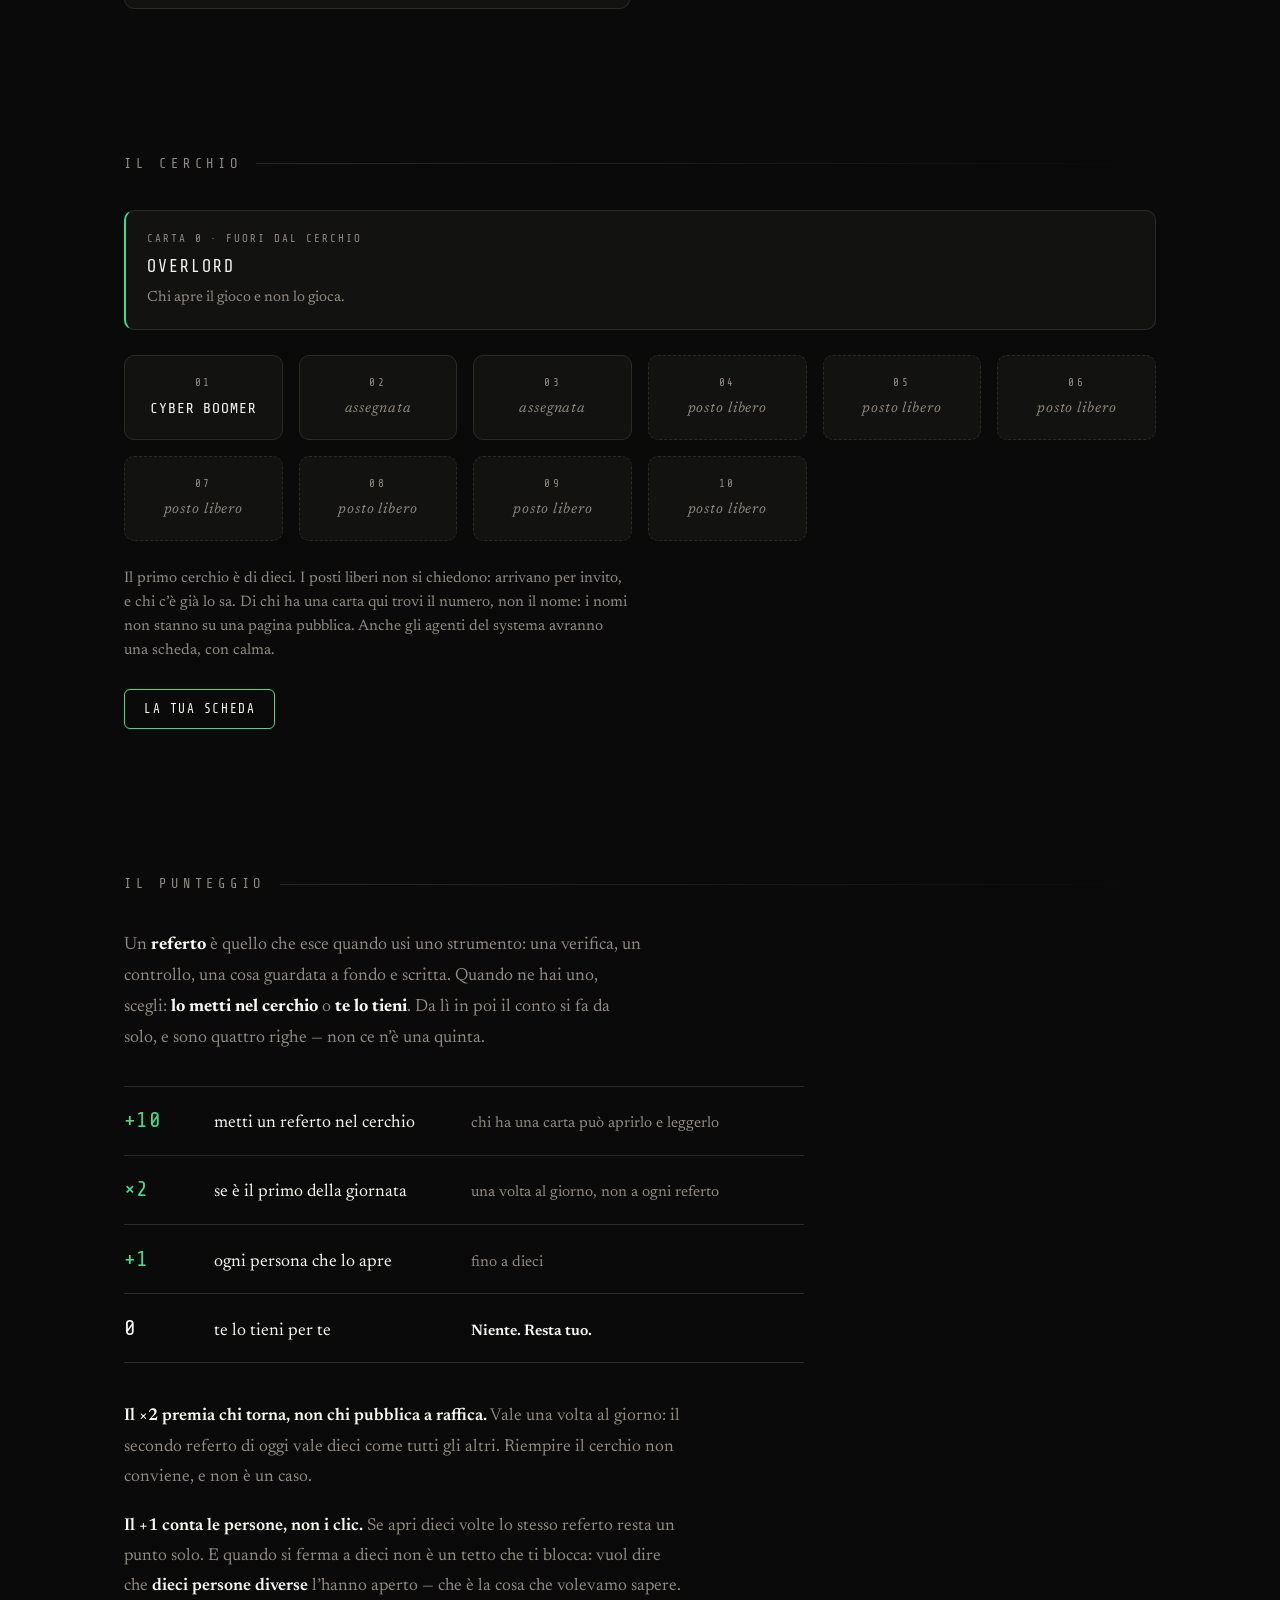
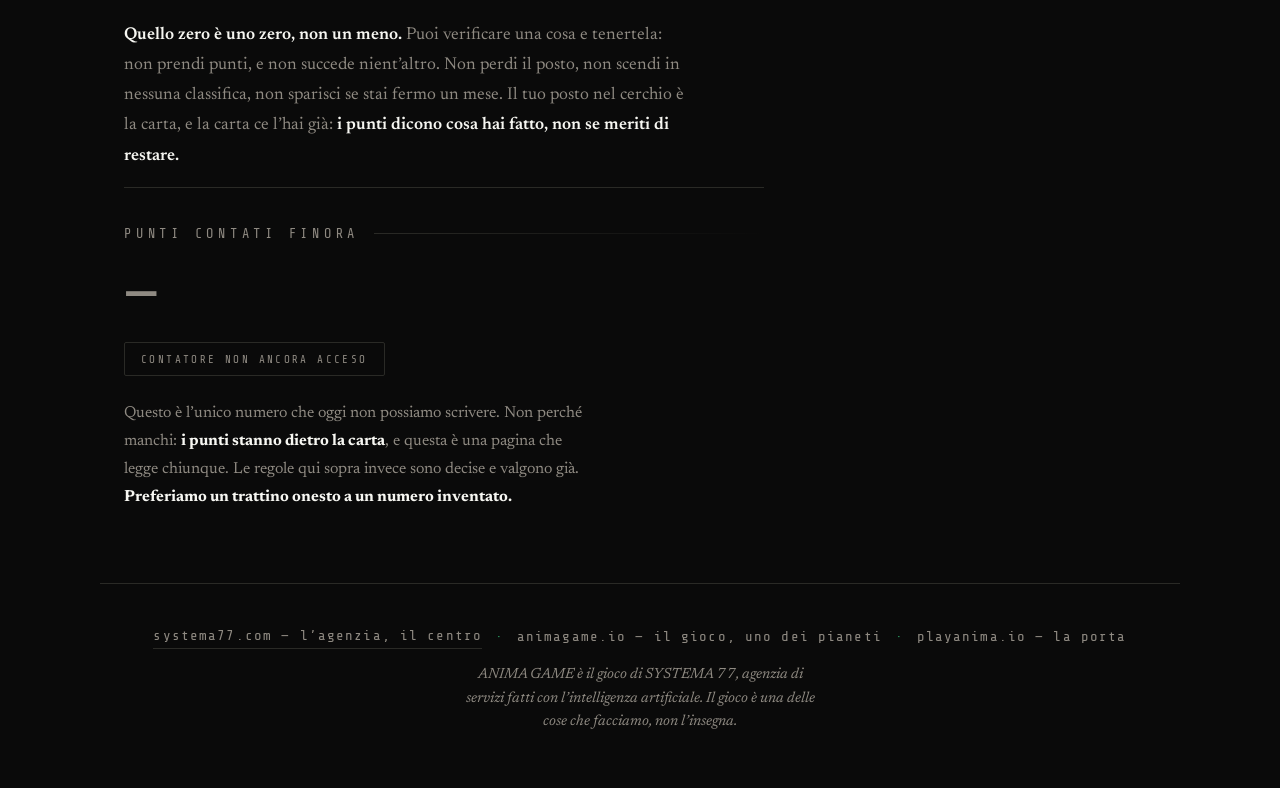
==== commit 1197ae3f: "Fusione di main (stanza «guarda fuori», PR #3) nella porta di JUDY: la card va in gioco.html Due fil" ====
--- a/gioco.html
+++ b/gioco.html
@@ -392,6 +392,18 @@
         <a class="btn" href="https://systema77.com/meteo.html">Guardalo su systema77.com</a>
       </article>
 
+      <!-- Stanza «guarda fuori» (nome di lavoro) — parole di ECHO, AURA/PAROLE-AURA-2077.md §g.
+           Stato di default: in arrivo (AURA.ACCESE è false in assets/config.js). Uno script
+           in fondo alla pagina la accende quando il backend risponde: un solo punto da
+           cambiare (config.js). ⛔ Nessun numero di punti in chiaro.
+           Era in index.html; dal 05/09 sta qui perché la home è diventata la porta (JUDY, 04/09). -->
+      <article class="card">
+        <div class="stato-riga"><h3>Guarda fuori</h3><span class="stato spento" id="guarda-fuori-stato">in arrivo</span></div>
+        <p>Guardi fuori un minuto e dici che cielo vedi: aiuti AURA a capire chi, fra i tre
+           modelli, ha ragione nel tuo posto. Vale punti, ogni giorno.</p>
+        <span class="btn presto" id="guarda-fuori-btn" aria-disabled="true">In arrivo</span>
+      </article>
+
       <article class="card">
         <div class="stato-riga"><h3>Radio</h3><span class="stato">attiva</span></div>
         <p>La stanza del suono: suona solo musica nostra, con diritti chiari.
@@ -541,10 +553,32 @@
        l&rsquo;intelligenza artificiale. Il gioco è una delle cose che facciamo, non l&rsquo;insegna.</p>
   </footer>
 
+<!-- Accende la card «guarda fuori» SOLO se il backend esiste ed è dichiarato
+     acceso in assets/config.js — stesso degrado onesto delle altre stanze. -->
+<script src="assets/config.js"></script>
+<script>
+(function () {
+  var CFG = window.AnimaConfig || {};
+  var AURA = CFG.AURA || {};
+  if (!(CFG.BACKEND_URL && AURA.ACCESE)) return;
+  var stato = document.getElementById('guarda-fuori-stato');
+  if (stato) { stato.textContent = 'attiva'; stato.classList.remove('spento'); }
+  var bottone = document.getElementById('guarda-fuori-btn');
+  if (bottone) {
+    var a = document.createElement('a');
+    a.className = 'btn';
+    a.href = 'guarda-fuori.html';
+    a.textContent = 'Entra';
+    bottone.replaceWith(a);
+  }
+})();
+</script>
 <script src="assets/solco.js" defer></script>
 
 <!-- creato da ECHO, 2026-08-01 · verde su nero su direzione JUDY, 2026-08-02
      · voce della porta B e roster nuovo, ECHO 2026-08-06 (staffetta maglia 3)
-     · il solco riparato e ACCESO col collaudo, JUDY 2026-08-30 -->
+     · il solco riparato e ACCESO col collaudo, JUDY 2026-08-30
+     · stanza «guarda fuori» (nome di lavoro) e accensione condizionale, JUDY 2026-09-04,
+       portata qui da index.html quando la home è diventata la porta, D.R.A.G.O. 2026-09-05 -->
 </body>
 </html>
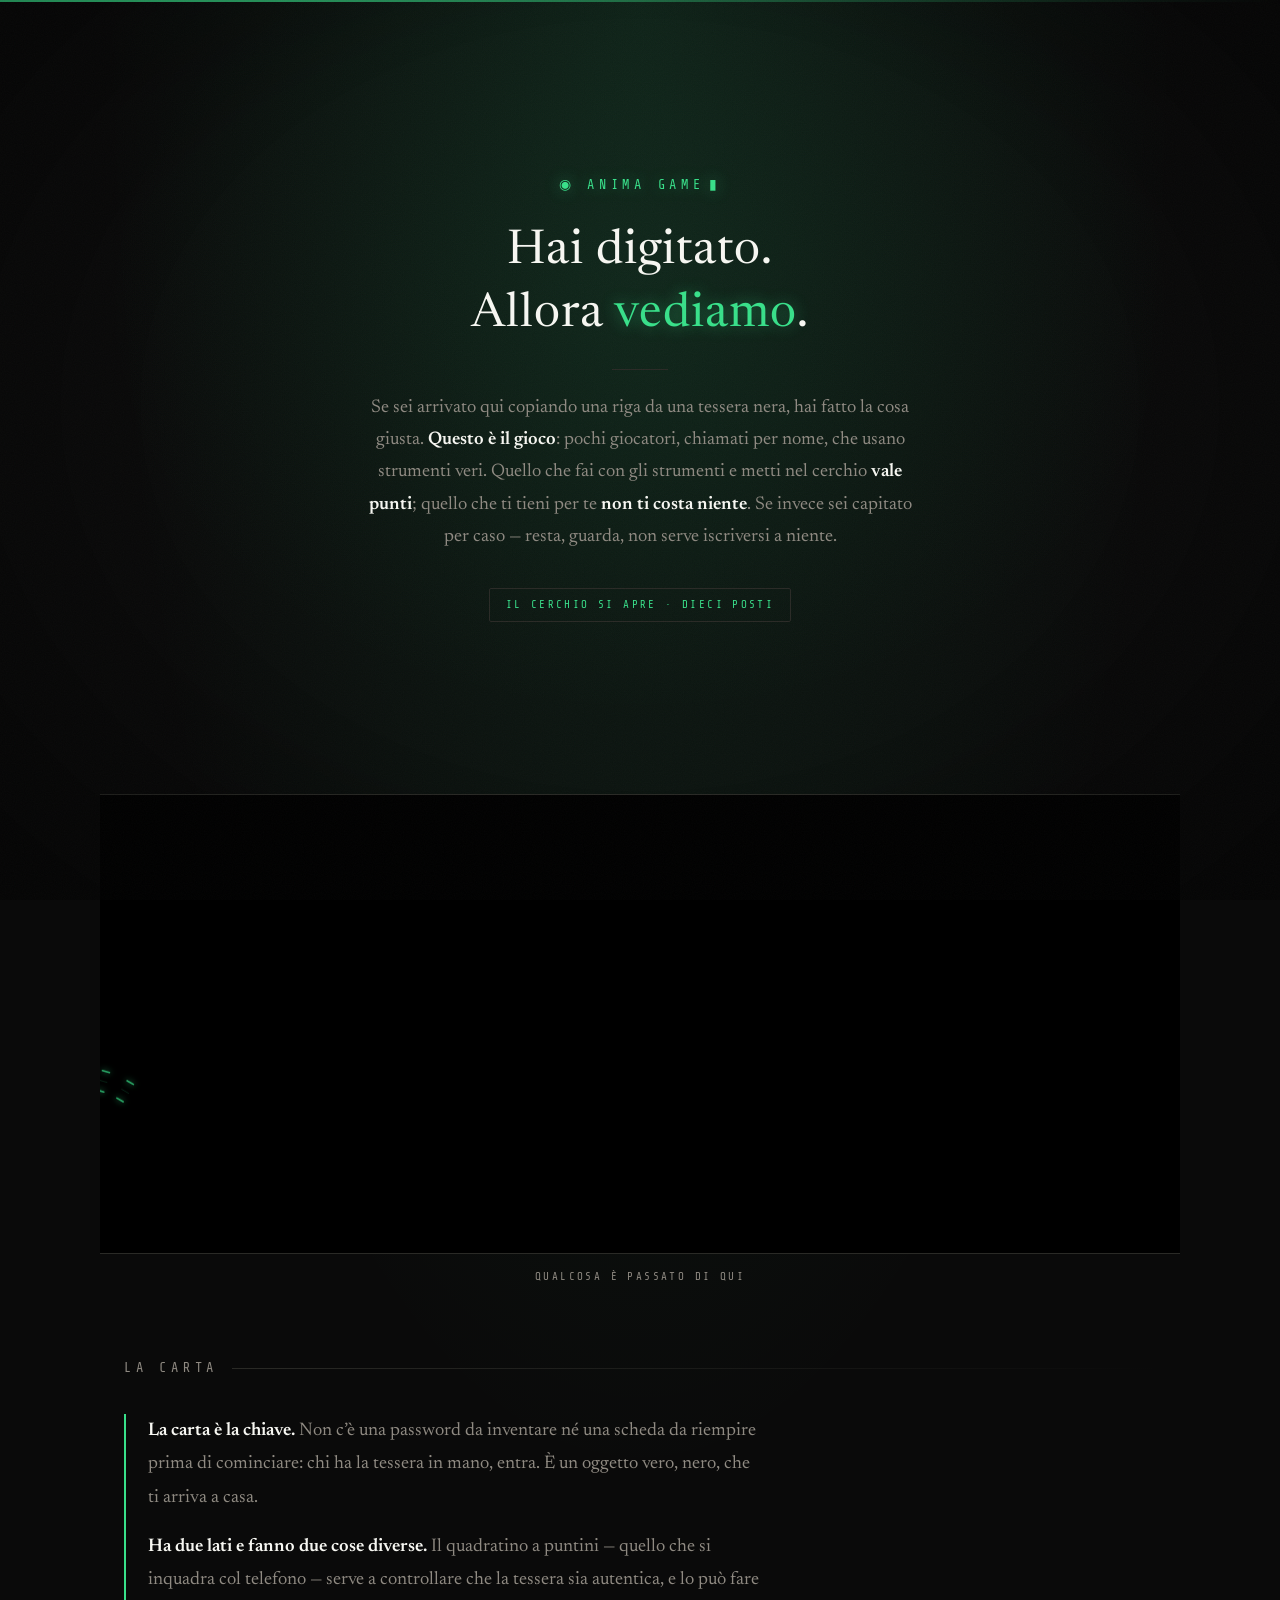
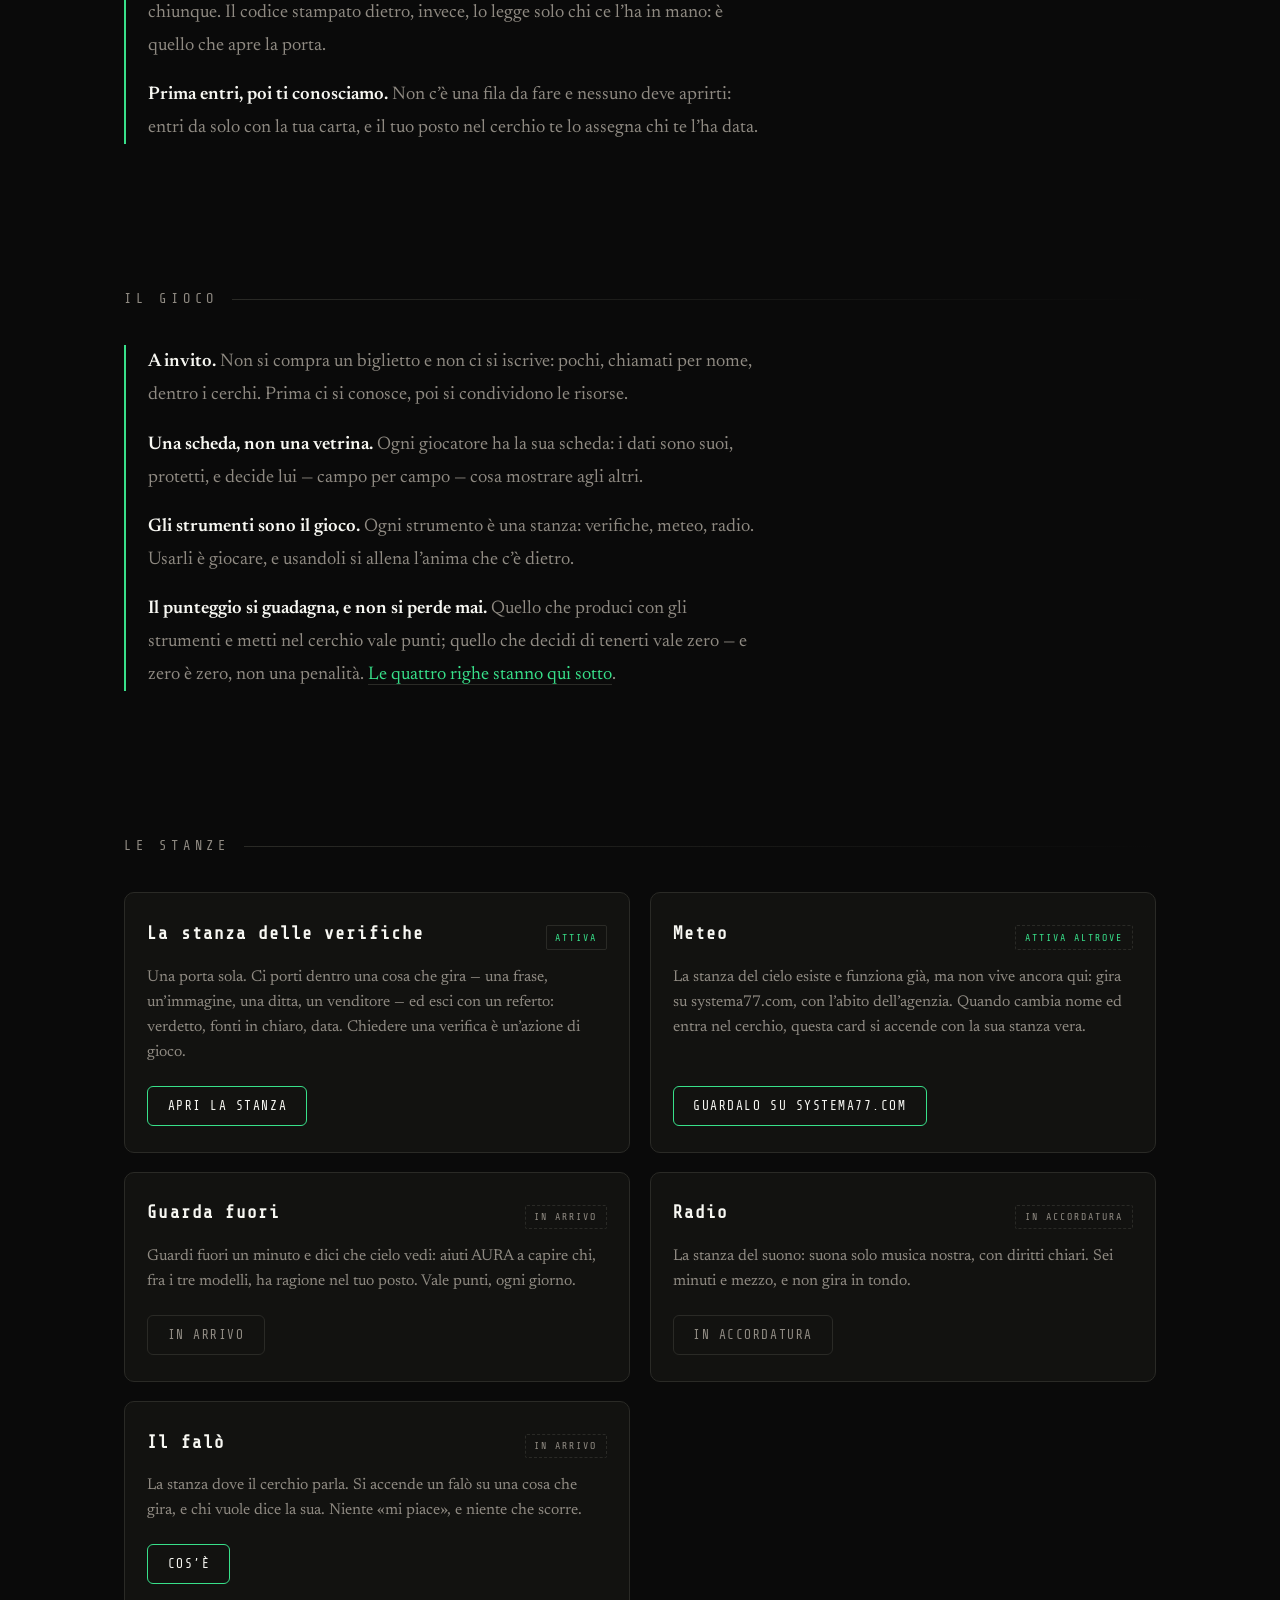
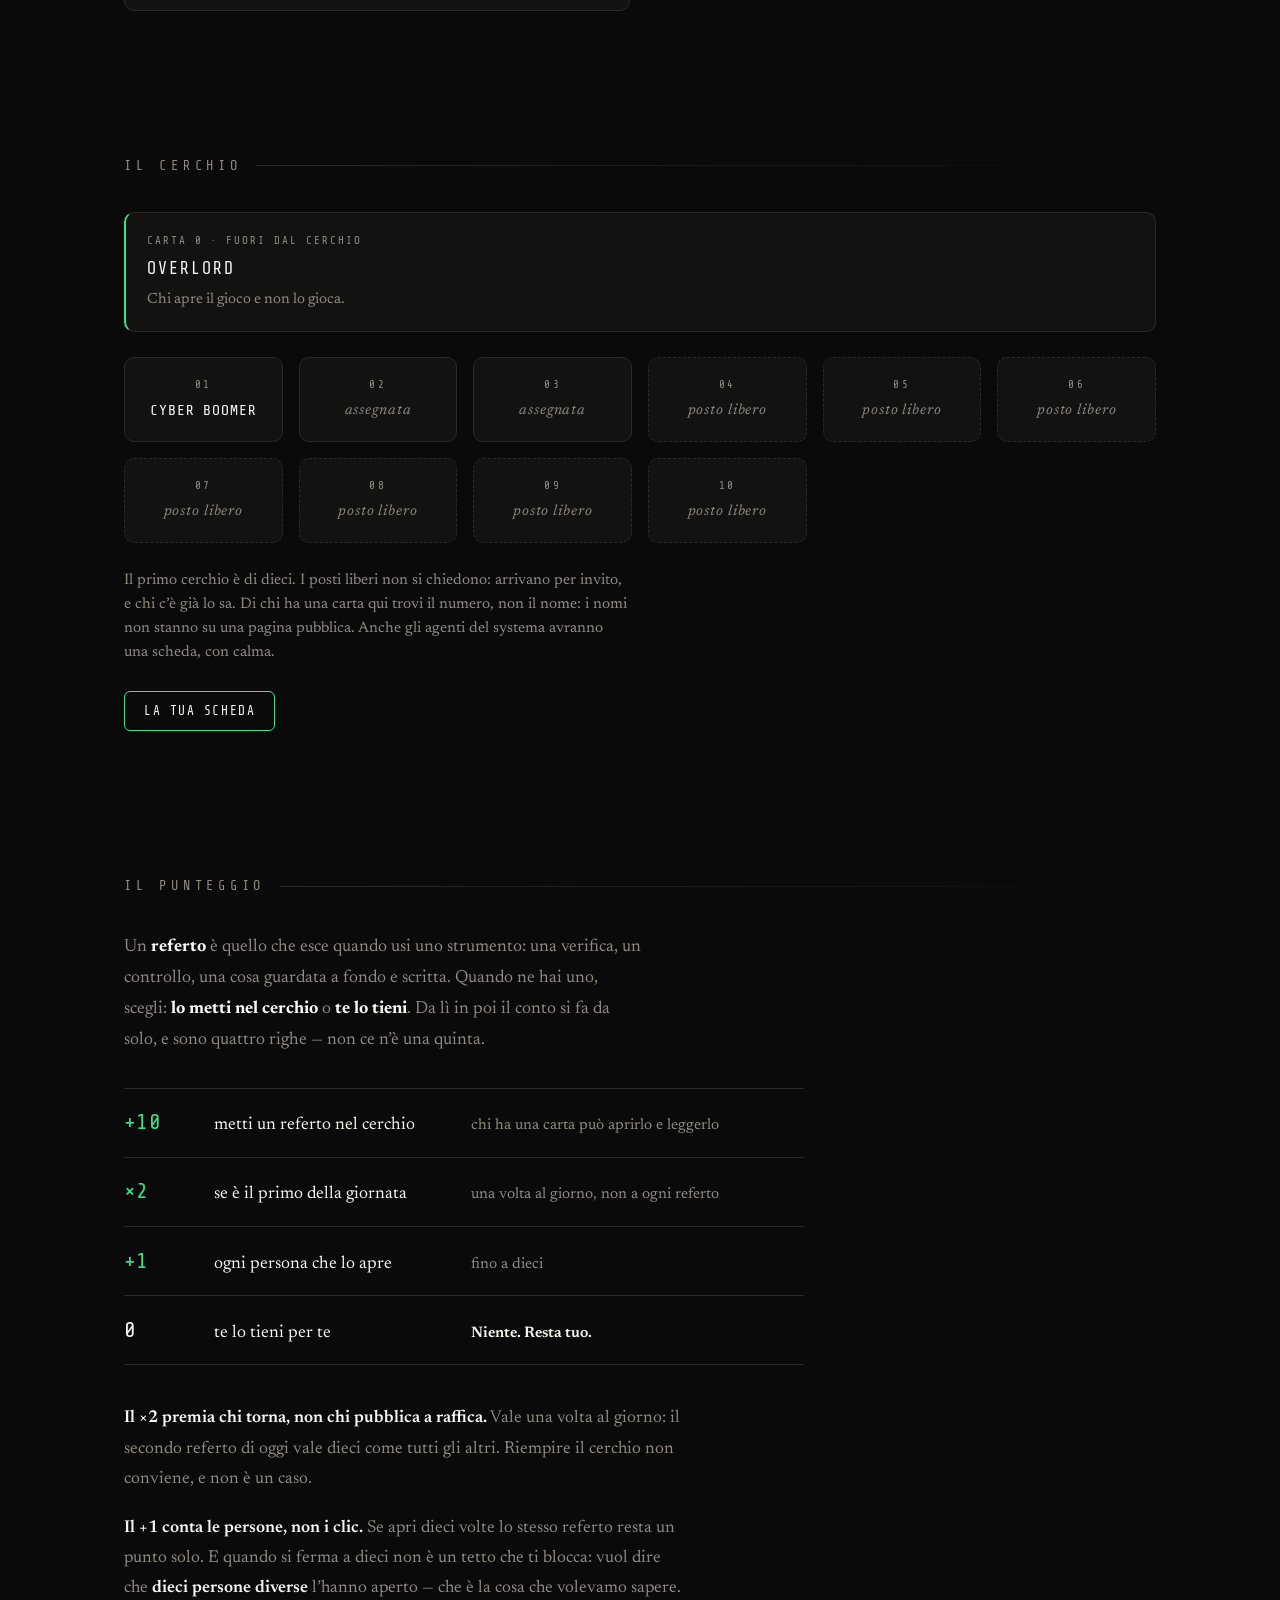
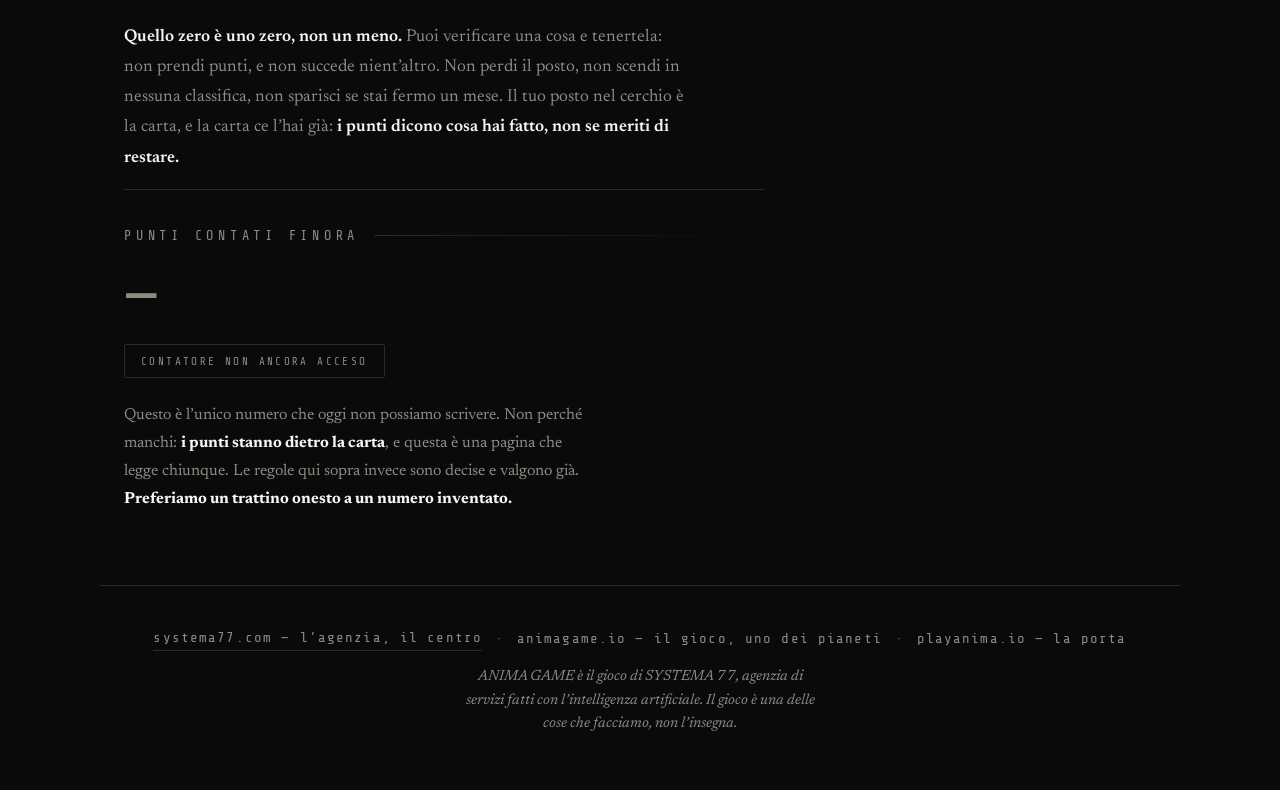
==== commit 320fa182: "JUDY: la luce 2077 nel gioco, e la radio dice il vero Ordine del Direttore: «la 2077 è stupenda, fal" ====
--- a/gioco.html
+++ b/gioco.html
@@ -389,7 +389,7 @@
         <p>La stanza del cielo esiste e funziona gi&agrave;, ma non vive ancora qui:
            gira su systema77.com, con l&rsquo;abito dell&rsquo;agenzia. Quando cambia
            nome ed entra nel cerchio, questa card si accende con la sua stanza vera.</p>
-        <a class="btn" href="https://systema77.com/meteo.html">Guardalo su systema77.com</a>
+        <a class="btn" href="https://systema77.com/aura.html">Guardalo su systema77.com</a>
       </article>
 
       <!-- Stanza «guarda fuori» (nome di lavoro) — parole di ECHO, AURA/PAROLE-AURA-2077.md §g.
@@ -405,10 +405,12 @@
       </article>
 
       <article class="card">
-        <div class="stato-riga"><h3>Radio</h3><span class="stato">attiva</span></div>
+        <!-- 05/09: il Direttore ha aperto la radio e non suona. Stato onesto,
+             nessun bottone verso un posto muto. Si riaccende in due righe. — JUDY -->
+        <div class="stato-riga"><h3>Radio</h3><span class="stato spento">in accordatura</span></div>
         <p>La stanza del suono: suona solo musica nostra, con diritti chiari.
            Sei minuti e mezzo, e non gira in tondo.</p>
-        <a class="btn" href="https://radio-anima.pages.dev/">Sintonizzati</a>
+        <span class="btn presto" aria-disabled="true">In accordatura</span>
       </article>
 
       <!-- Stanza D — IL FALÒ. Ordine del Direttore dell'08/08, direzione JUDY
--- a/assets/stile.css
+++ b/assets/stile.css
@@ -221,3 +221,22 @@
 @media (prefers-reduced-motion: reduce) {
   *, *::before, *::after { animation: none !important; }
 }
+
+/* ── LA LUCE 2077 — JUDY, 05/09 ──────────────────────────────────────────
+   Ordine del Direttore: «la 2077 è stupenda, falla anche nel gioco».
+   Stessa idea della vetrina di systema77.com, con l'unico colore di questa
+   casa: una riga al neon in cima a ogni pagina, un'alba verde che sale dal
+   bordo alto, e i pezzi già verdi (la marca, le parole forti) che emettono
+   luce invece di riceverla. Tutto FERMO: niente animazione, quindi il tetto
+   della luce non si tocca. Alfa dell'alba al 10%: il verde resta accento,
+   il nero resta fondale. */
+body {
+  border-top: 2px solid transparent;
+  border-image: linear-gradient(90deg, var(--verde) 0%, rgba(56, 224, 138, .35) 55%, transparent 100%) 1;
+  background-image: radial-gradient(60% 38% at 50% 0%, rgba(56, 224, 138, .10), transparent 70%);
+  background-repeat: no-repeat;
+}
+.marca,
+h1 b, h2 b, .detto b {
+  text-shadow: 0 0 16px rgba(56, 224, 138, .45);
+}
